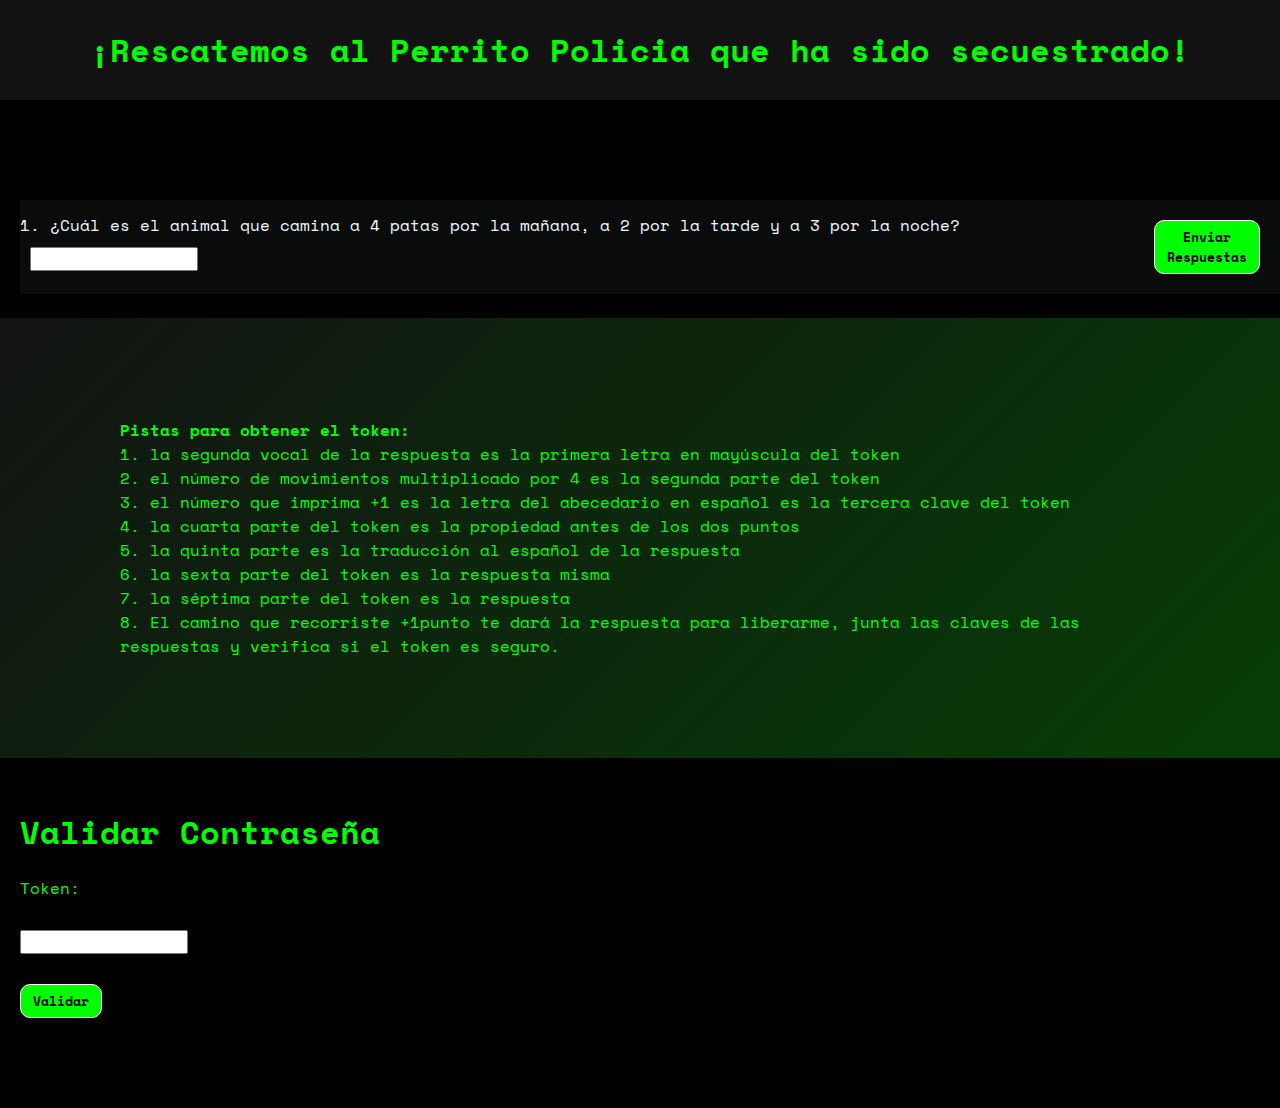
==== index.html @ b9e6c6cc "actualizando" ====
<!DOCTYPE html>
<html lang="en">

<head>
  <meta charset="UTF-8">
  <meta name="viewport" content="width=device-width, initial-scale=1.0">
  <link rel="stylesheet" href="/css/style.css">

  <title>Resuelve las preguntas</title>
</head>

<body>
  <section id="contenedor">

    <div class="banner">
      <h1>¡Rescatemos al Perrito Policia que ha sido secuestrado!</h1>
    </div>

    <div class="preguntas">

      <form action="">
        <div id="preguntas-container">
          <!-- Las preguntas generadas dinámicamente se agregarán aquí -->
        </div>
        <br>
        <button id="enviar-btn" class="btn btn-dark"><strong>Enviar <br> Respuestas</strong></button>
        <br>
      </form>

    </div>

    <h3 id="token" style="display: none;"></h3>

    <br>

    <div class="pistas">
      <p><strong>Pistas para obtener el token:</strong> <br>
      <p>1. la segunda vocal de la respuesta es la primera letra en mayúscula del token </p>
      <p>2. el número de movimientos multiplicado por 4 es la segunda parte del token </p>
      <p>3. el número que imprima +1 es la letra del abecedario en español es la tercera clave del token </p>
      <p>4. la cuarta parte del token es la propiedad antes de los dos puntos </p>
      <p>5. la quinta parte es la traducción al español de la respuesta </p>
      <p>6. la sexta parte del token es la respuesta misma </p>
      <p>7. la séptima parte del token es la respuesta </p>
      <p>8. El camino que recorriste +1punto te dará la respuesta para liberarme, junta las claves de las respuestas y
        verifica si el token es seguro. </p>
    </div>

    <div class="negro"></div>
    <div class="contrasena">
      <h1>Validar Contraseña</h1>

      <label for="contrasena" class="token">
        <p>Token:</p>
      </label>
      <input type="password" id="contrasena" name="contrasena">
      <br>
      <button id="validarBtn" class="btn btn-dark"><strong>Validar</strong></button>
      <p id="resultado"></p>
    </div>

    <script>
      document.getElementById('validarBtn').addEventListener('click', function () {
        var contrasena = document.getElementById('contrasena').value;

        // Verificar si la contraseña coincide con la contraseña correcta
        if (contrasena === 'A32otext-alignprimerhijo813112221+.') {
          alert('¡Felicidades! Has rescatado al perrito.');
        } else {
          alert('La contraseña es incorrecta. Inténtalo de nuevo.');
        }

        // Verificar la longitud mínima
        if (contrasena.length < 8) {
          resultado.textContent = 'La contraseña debe tener al menos 8 caracteres.';
          return;
        }

        // Verificar si hay espacios en blanco
        if (contrasena.indexOf(' ') !== -1) {
          resultado.textContent = 'La contraseña no debe contener espacios en blanco.';
          return;
        }

        // Verificar la presencia de al menos un número
        if (!/\d/.test(contrasena)) {
          resultado.textContent = 'La contraseña debe incluir al menos un número.';
          return;
        }

        // Verificar la presencia de letras mayúsculas y minúsculas
        if (!/[a-z]/.test(contrasena) || !/[A-Z]/.test(contrasena)) {
          resultado.textContent = 'La contraseña debe incluir una combinación de letras mayúsculas y minúsculas.';
          return;
        }

        // Verificar la presencia de caracteres especiales
        if (!/[-*?!@#$/(){}=.,;:]/.test(contrasena)) {
          resultado.textContent = 'La contraseña debe incluir al menos un carácter especial.';
          return;
        }

        // Verificar patrones comunes a evitar
        if (/(.)\1{2,}/.test(contrasena)) {
          resultado.textContent = 'La contraseña no debe contener caracteres repetidos consecutivamente más de dos veces.';
          return;
        }

        // La contraseña cumple con todos los requisitos
        resultado.textContent = 'La contraseña es segura.';
      });

    </script>

  </section>
  </div>

  <script src="/js/juego.js"></script>
</body>

</html>
---- css/style.css ----
@import url('https://fonts.googleapis.com/css2?family=Space+Mono:ital,wght@0,400;0,700;1,400;1,700&display=swap');

* {
  padding: 0;
  margin: 0;
  box-sizing: border-box;
  justify-content: center;
  font-family: 'Space Mono', monospace;
}

body {
  display: flex;
  flex-direction: column;
  font-family: 'Space Mono', monospace;
  justify-content: center;
  align-items: center;

}

/* banner */
.banner {
  display: flex;
  position: relative;
  align-items: center;
  background-color: rgba(20, 20, 20, 0.918);
  color: lime;
  height: 100px;
  width: 100%;
  box-sizing: border-box;
  align-items: center;
  margin-bottom: 100px;
}

form {
  display: flex;
  background-color: none;
  align-items: center;
}

label {
 margin-right: 10px;

}


#contenedor {
  height: 1000px;
  width: 100%;
  background-image: url("img/perro.jpg");
  background-size: cover;
  color: aliceblue;
  z-index: 100px;
  
}

#contenedor img {
  height: 1000px;
  width: 100%;
}

.pistas {
  color: lime;
  background-image: linear-gradient(135deg, rgb(18, 19, 18), rgb(2, 75, 2), #080808, #2f543a);
  background-size: 500%;
  animation: animado 10s infinite;
  padding: 100px;
}

.pistas p {
  margin-left: 20px;
}

.preguntas {
  background-color: rgba(25, 27, 28, 0.393);
  margin-left: 20px;
}

.texto {
  display: flex;
  color: rgb(10, 10, 10);
  text-align: center;
  margin: 100px 0;
  font-size: 20px;
}

.enviar-btn {
  padding: 10px;
  background: lime;
  border-radius: 10px;
  border: 1px solid white;
  color: black;
}

section#contenedor {
  background-color: black;
}

button {
  font-family: 'Space Mono', monospace;
  padding: 6px 12px;
  background: lime;
  outline: none;
  border-radius: 10px;
  border: 1px solid white;
  color: black;
  margin: 20px;
}

button:hover {
  background: rgb(8, 184, 8);
}

.contrasena {
  color: lime;
  background-color: black;
  width: 100%;
  height: 300px;
  margin: 50px auto;
  justify-content: center;
  padding-bottom: 20px;
}
.contrasena p{ 
  margin: 20px;
}
.contrasena h1{ 
  padding-left: 10px;
  margin: 10px;
}

input {
  margin: 10px;
}

.negro {
  background-color: black;
}

/*.boton-menu.active {
  background-color: var(--clr-white);
  color: var(--clr-main);
  border-top-left-radius: 1rem;
  border-bottom-left-radius: 1rem;
  position: relative;
}*/


@keyframes animado {
  0% {
    background-position: 0% 50%;
  }
  50% {
    background-position: 100% 50%;
  }
  1500% {
    background-position: 0% 50%;
  }
}
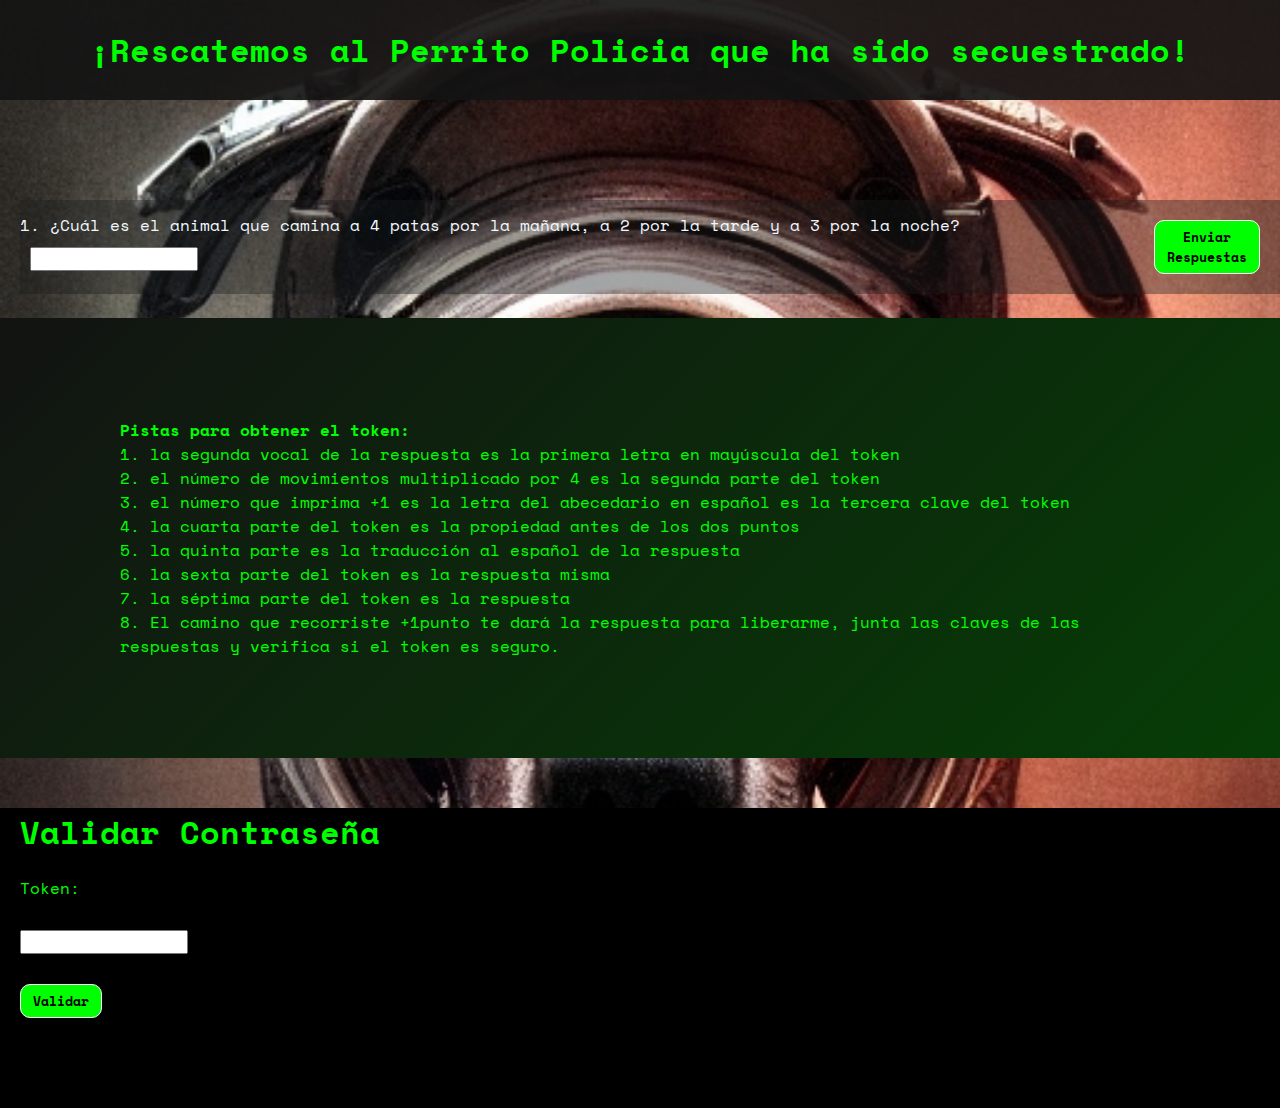
==== commit ca7826d4: "actualizando" ====
--- a/index.html
+++ b/index.html
@@ -4,7 +4,7 @@
 <head>
   <meta charset="UTF-8">
   <meta name="viewport" content="width=device-width, initial-scale=1.0">
-  <link rel="stylesheet" href="/css/style.css">
+  <link rel="stylesheet" href="css/style.css">
 
   <title>Resuelve las preguntas</title>
 </head>
--- a/css/style.css
+++ b/css/style.css
@@ -46,7 +46,7 @@
 #contenedor {
   height: 1000px;
   width: 100%;
-  background-image: url("img/perro.jpg");
+  background-image: url("/img/perro.jpg");
   background-size: cover;
   color: aliceblue;
   z-index: 100px;
@@ -135,15 +135,6 @@
   background-color: black;
 }
 
-/*.boton-menu.active {
-  background-color: var(--clr-white);
-  color: var(--clr-main);
-  border-top-left-radius: 1rem;
-  border-bottom-left-radius: 1rem;
-  position: relative;
-}*/
-
-
 @keyframes animado {
   0% {
     background-position: 0% 50%;
